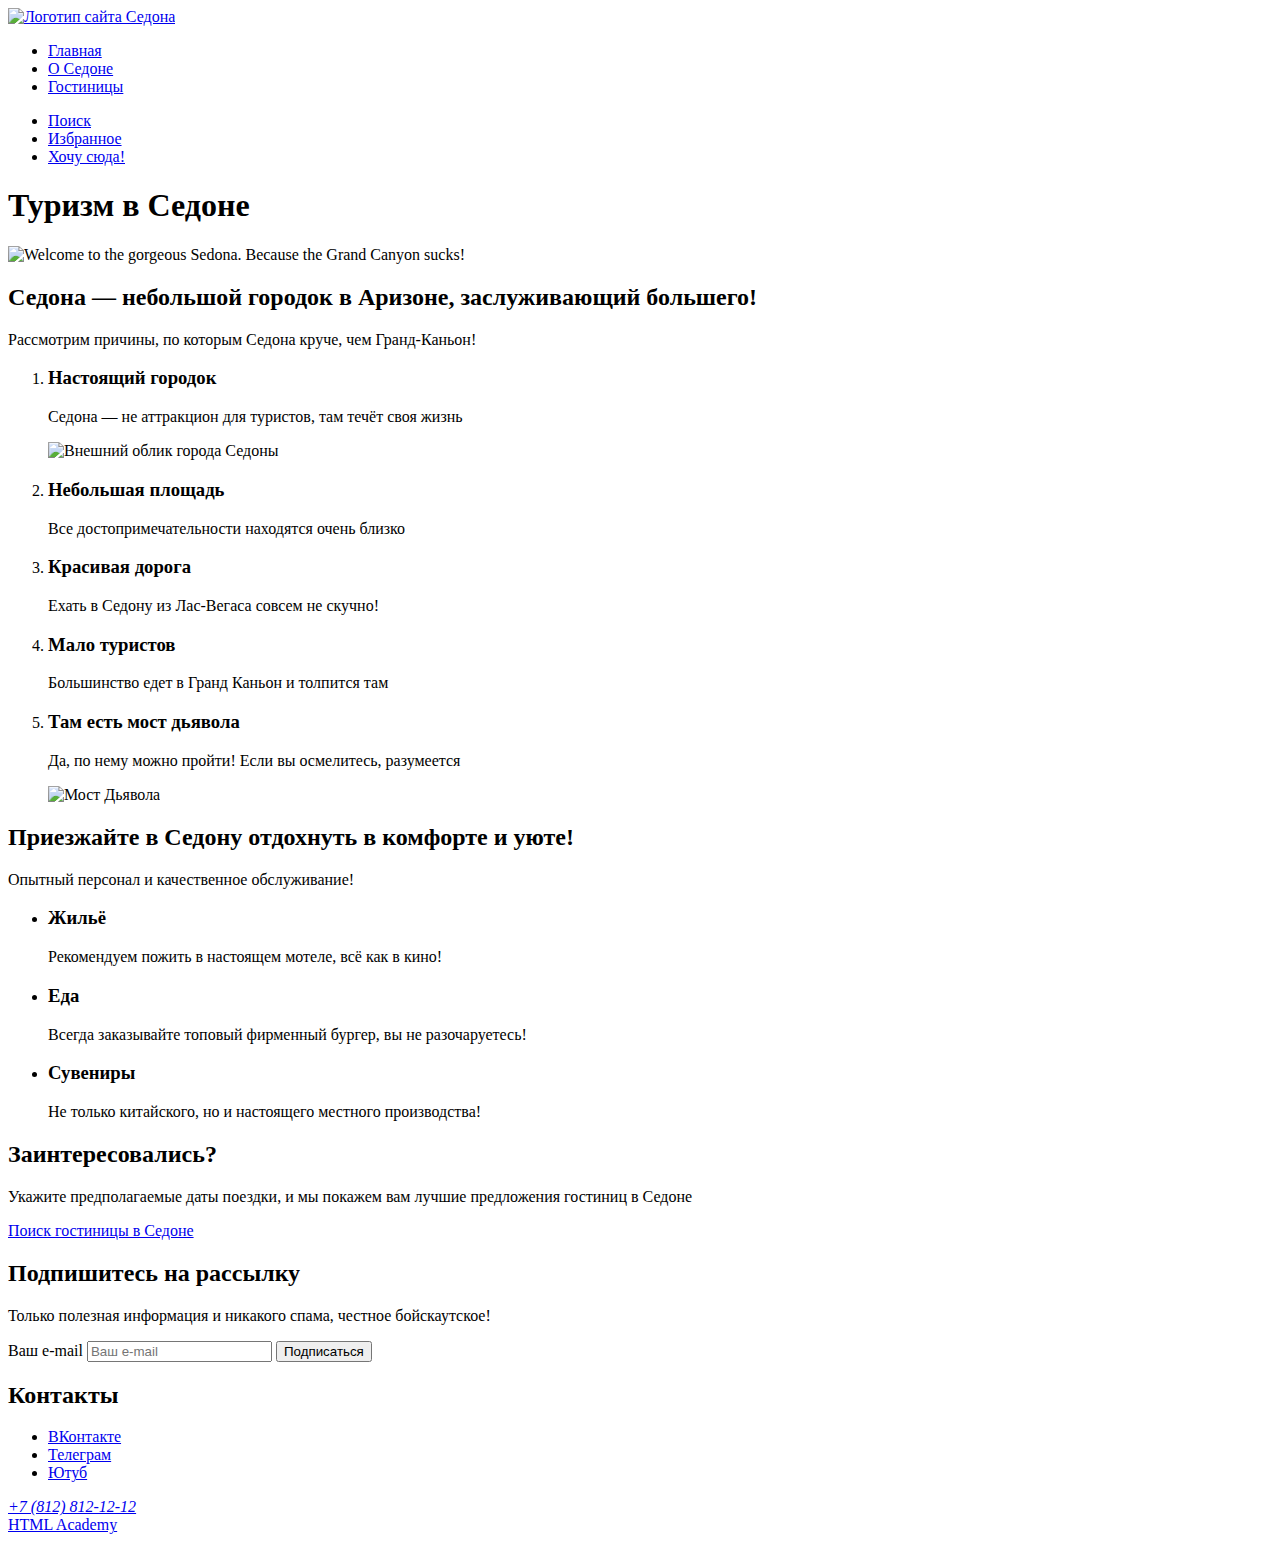
==== 2/index.html @ 7b0319bc ":heavy_check_mark: Сборка #2" ====
<!DOCTYPE html>
<html lang="ru">
  <head>
    <meta charset="utf-8">
    <title>HTML Academy: Седона</title>
    <base href="https://htmlacademy-htmlcss.github.io/1766081-sedona-36/2/">
</head>
  <body>

    <!-- ХЕДЕР -->
    <header class="page-header">

      <!-- Логотип в хедере-->
      <a class="header-logo" href="index.html">
        <img class="logo-image" src="#" alt="Логотип сайта Седона">
      </a>

      <!-- Главное меню -->
      <nav class="main-navigation">
        <ul class="navigation-list">
          <li class="navigation-item">
            <a class="navigation-link navigation-link-current" href="index.html">
              Главная
            </a>
          </li>
          <li class="navigation-item">
            <a class="navigation-link" href="#">
              О Седоне
            </a>
          </li>
          <li class="navigation-item">
            <a class="navigation-link" href="catalog.html">
              Гостиницы
            </a>
          </li>
        </ul>

        <!-- Пользовательское меню -->
        <ul class="navigation-list navigation-user">
          <li class="navigation-item">
            <a class="navigation-button" href="#">
              <span class="visually-hidden">
                Поиск
              </span>
            </a>
          </li>
          <li class="navigation-item">
            <a class="navigation-button" href="#">
              <span class="visually-hidden">
                Избранное
              </span>
            </a>
          </li>
          <li class="navigation-item">
            <a class="navigation-button button button-link" href="#">
              Хочу сюда!
            </a>
          </li>
        </ul>
      </nav>

    </header>

    <!-- СОДЕРЖИМОЕ СТРАНИЦЫ -->
    <main class="main-container main-index">

      <!-- Хиро -->
      <section class="hero">
        <h1 class="visually-hidden">
          Туризм в Седоне
        </h1>
        <div class="hero-divider">
          <img class="hero-slogan" src="#" alt="Welcome to the gorgeous Sedona. Because the Grand Canyon sucks!">
        </div>
      </section>

      <!-- Преимущества -->
      <section class="advantages">

        <!-- Шапка преимуществ -->
        <header class="advantages-header">
          <h2 class="advantages-title heading">
            Седона — небольшой городок в Аризоне, заслуживающий большего!
          </h2>
          <p class="heading-tagline">
            Рассмотрим причины, по которым Седона круче, чем Гранд-Каньон!
          </p>
        </header>

        <!-- Список преимуществ -->
        <ol class="advantages-list">

          <!-- 1 преимущество -->
          <li class="advantages-item">
            <div class="reason reason-photo">
              <h3 class="reason-title">
                Настоящий городок
              </h3>
              <p class="reason-tagline">
                Седона — не аттракцион для туристов, там течёт своя жизнь
              </p>
            </div>
            <img class="advantages-photo" src="#" alt="Внешний облик города Седоны">
          </li>

          <!-- 2 преимущество -->
          <li class="reason">
            <h3 class="reason-title">
              Небольшая площадь
            </h3>
            <p class="reason-tagline">
              Все достопримечательности находятся очень близко
            </p>
          </li>

          <!-- 3 преимущество -->
          <li class="reason reason-center">
            <h3 class="reason-title">
              Красивая дорога
            </h3>
            <p class="reason-tagline">
              Ехать в Седону из Лас-Вегаса совсем не скучно!
            </p>
          </li>

          <!-- 4 преимущество -->
          <li class="reason">
            <h3 class="reason-title">
              Мало туристов
            </h3>
            <p class="reason-tagline">
              Большинство едет в Гранд Каньон и толпится там
            </p>
          </li>

          <!-- 5 преимущество -->
          <li class="advantages-item">
            <div class="reason reason-photo">
              <h3 class="reason-title">
                Там есть мост дьявола
              </h3>
              <p class="reason-tagline">
                Да, по нему можно пройти! Если вы осмелитесь, разумеется
              </p>
            </div>
            <img class="advantages-photo advantages-photo-order" src="#" alt="Мост Дьявола">
          </li>

        </ol>
      </section>

      <!-- Сервисы -->
      <section class="services">

        <!-- Шапка сервисов -->
        <header class="services-header">
          <h2 class="services-title heading">
            Приезжайте в Седону отдохнуть в комфорте и уюте!
          </h2>
          <p class="heading-tagline">
            Опытный персонал и качественное обслуживание!
          </p>
        </header>

        <!-- Список сервисов-->
        <ul class="services-list">

          <li class="services-item services-housing">
            <h3 class="reason-title services-title">
              Жильё
            </h3>
            <p class="reason-tagline services-tagline">
              Рекомендуем пожить в настоящем мотеле, всё как в кино!
            </p>
          </li>
          <li class="services-item services-food">
            <h3 class="reason-title services-title">
              Еда
            </h3>
            <p class="reason-tagline services-tagline">
              Всегда заказывайте топовый фирменный бургер, вы не разочаруетесь!
            </p>
          </li>
          <li class="services-item services-souvenir">
            <h3 class="reason-title services-title">
              Сувениры
            </h3>
            <p class="reason-tagline services-tagline">
              Не только китайского, но и настоящего местного производства!
            </p>
          </li>

        </ul>

        <!-- Поиск гостиницы -->
      <section class="search-hotel">
        <h2 class="search-hotel-title heading">
          Заинтересовались?
        </h2>
        <p class="find-hotel-tagline">
          Укажите предполагаемые даты поездки, и мы покажем вам лучшие предложения гостиниц в Седоне
        </p>
        <a class="button button-link" href="catalog.html">
          Поиск гостиницы в Cедоне
        </a>
      </section>

      <!-- Подписка -->
      <section class="subscribe subscribe-index">
        <h2 class="subscribe-title heading">
          Подпишитесь на рассылку
        </h2>
        <p class="subscribe-tagline">
          Только полезная информация и никакого спама, честное бойскаутское!
        </p>
        <form class="subscribe-form" action="https://echo.htmlacademy.ru/" method="post">
          <label for="email" class="visually-hidden">
            Ваш e-mail
          </label>
          <input type="text" id="email" name="subscribe-email" placeholder="Ваш e-mail">
          <button class="subscribe-button button" type="submit">
            Подписаться
          </button>
        </form>
      </section>

    </main>

    <!-- ФУТЕР -->
    <footer class="page-footer">
      <h2 class="visually-hidden">
        Контакты
      </h2>

      <!-- Ссылки на социальные сети -->
      <ul class="social-list">
        <li class="social-item">
          <a class="social-button" href="https://vk.com/htmlacademy">
            <span class="visually-hidden">
              ВКонтакте
            </span>
          </a>
        </li>
        <li class="social-item">
          <a class="social-button" href="https://t.me/htmlacademy">
            <span class="visually-hidden">
              Телеграм
            </span>
          </a>
        </li>
        <li class="social-item">
          <a class="social-button" href="https://www.youtube.com/c/htmlacademyrus">
            <span class="visually-hidden">
              Ютуб
            </span>
          </a>
        </li>
      </ul>

      <!-- Телефон -->
      <address class="footer-address">
        <a class="footer-address-phone" href="tel:+78128121212">
          +7 (812) 812-12-12
        </a>
      </address>

      <!-- Баннер HTML Academy -->
      <a class="htmlacademy-link" href="https://htmlacademy.ru/">
        <span class="visually-hidden">
          HTML Academy
        </span>
      </a>

    </footer>

  </body>
</html>
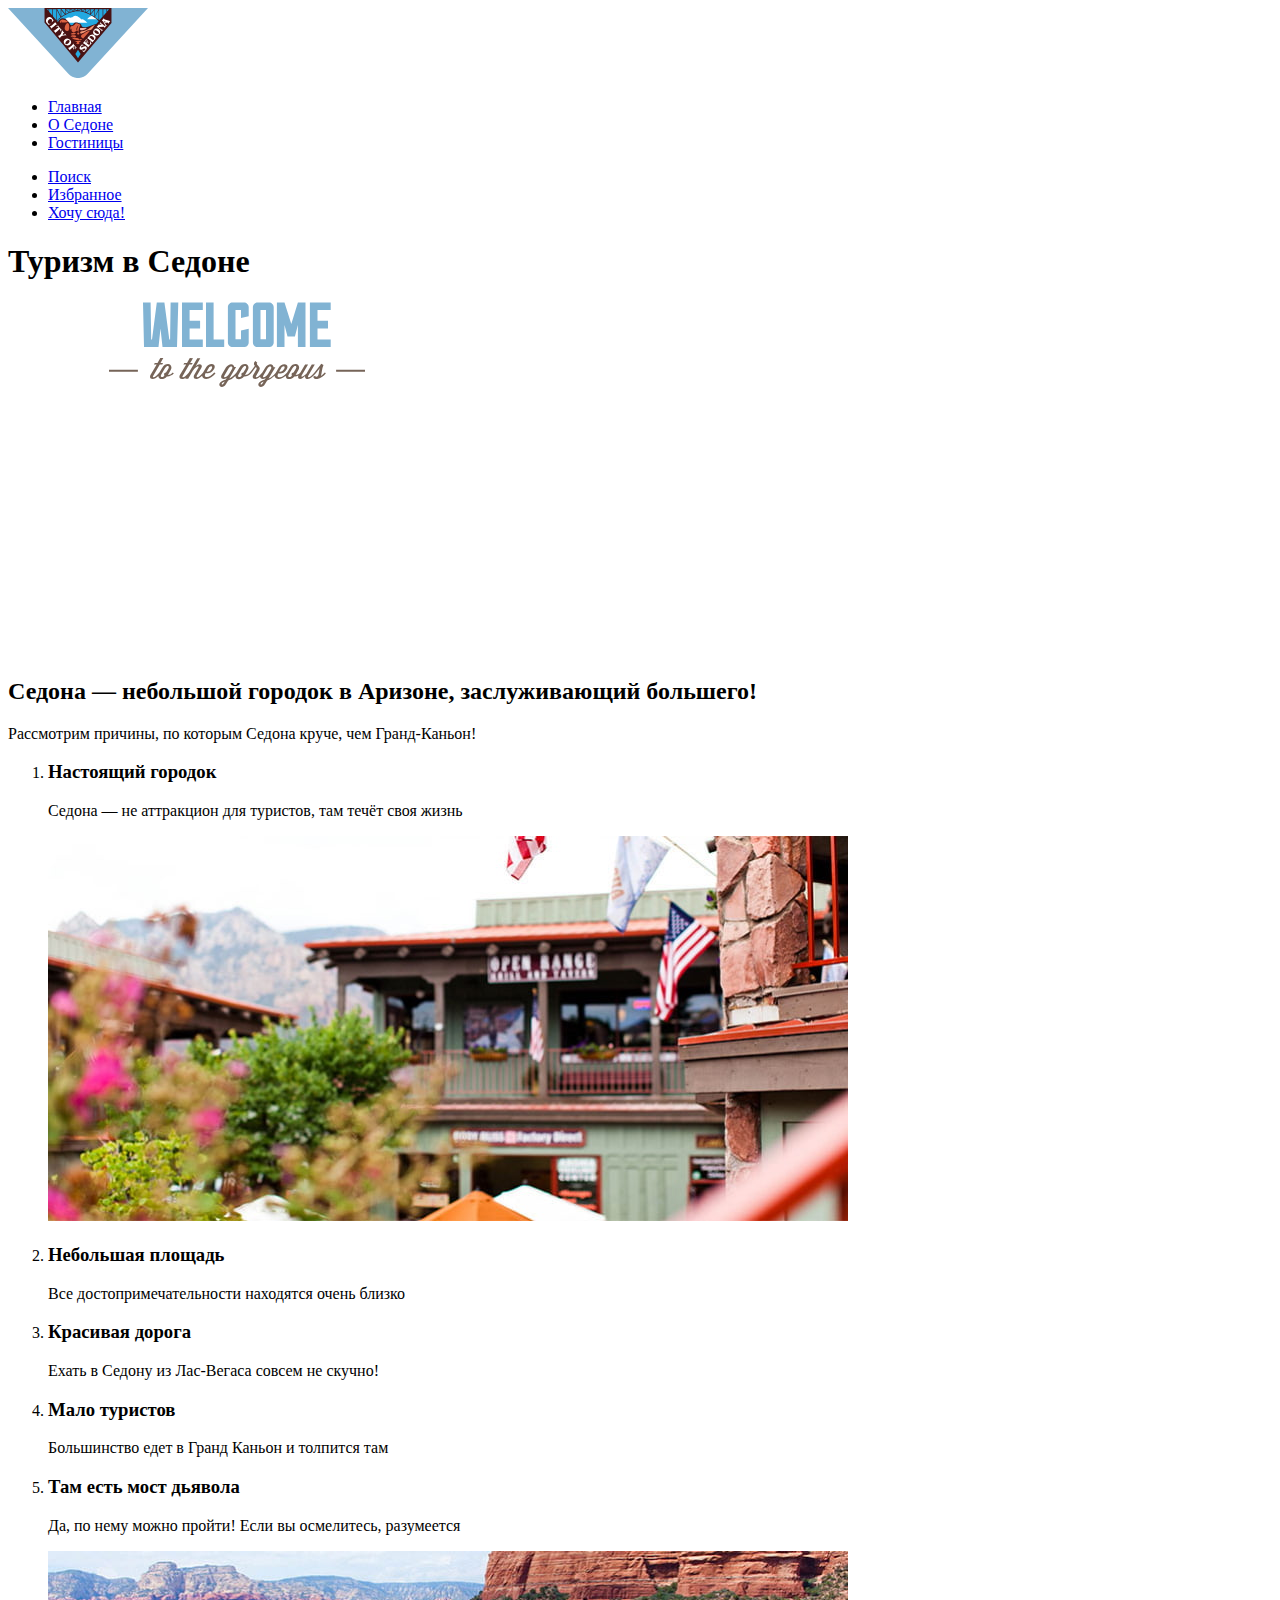
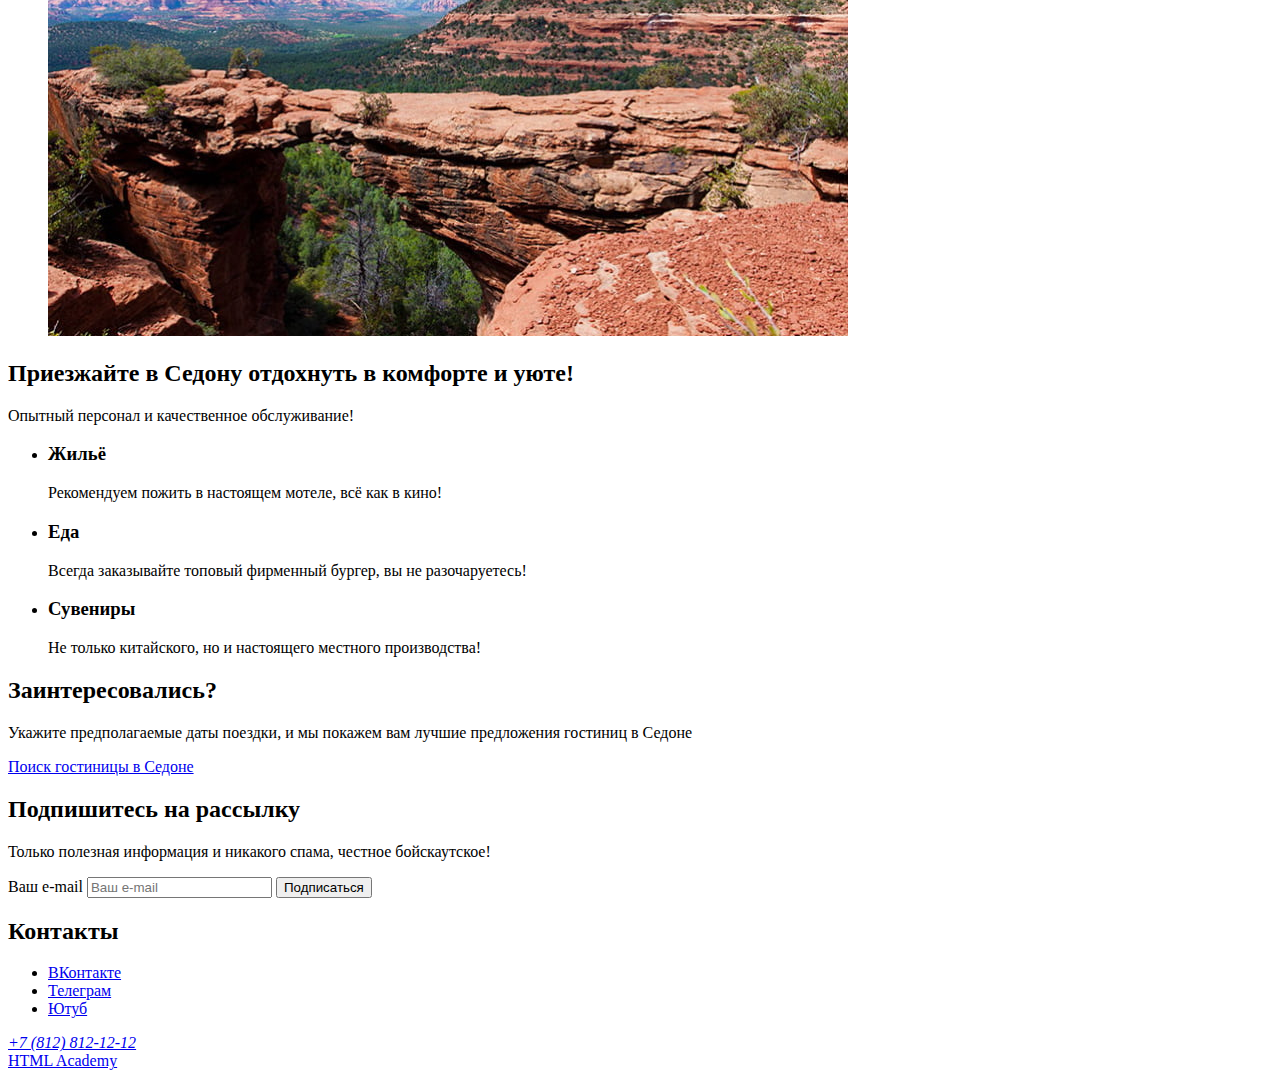
==== commit 0d2faa37: ":heavy_check_mark: Сборка #2" ====
--- a/2/index.html
+++ b/2/index.html
@@ -12,7 +12,7 @@
 
       <!-- Логотип в хедере-->
       <a class="header-logo" href="index.html">
-        <img class="logo-image" src="#" alt="Логотип сайта Седона">
+        <img class="logo-image" src="images/logo/sedona-logo.svg" width="140" height="70" alt="Логотип сайта Седона">
       </a>
 
       <!-- Главное меню -->
@@ -70,7 +70,7 @@
           Туризм в Седоне
         </h1>
         <div class="hero-divider">
-          <img class="hero-slogan" src="#" alt="Welcome to the gorgeous Sedona. Because the Grand Canyon sucks!">
+          <img class="hero-slogan" src="images/index/svg/hero-slogan.svg" width="458" height="352" alt="Welcome to the gorgeous Sedona. Because the Grand Canyon sucks!">
         </div>
       </section>
 
@@ -100,7 +100,7 @@
                 Седона — не аттракцион для туристов, там течёт своя жизнь
               </p>
             </div>
-            <img class="advantages-photo" src="#" alt="Внешний облик города Седоны">
+            <img class="advantages-photo" src="images/index/advantages-townscape.jpg" width="800" height="385" alt="Внешний облик города Седоны">
           </li>
 
           <!-- 2 преимущество -->
@@ -143,7 +143,7 @@
                 Да, по нему можно пройти! Если вы осмелитесь, разумеется
               </p>
             </div>
-            <img class="advantages-photo advantages-photo-order" src="#" alt="Мост Дьявола">
+            <img class="advantages-photo advantages-photo-order" src="images/index/advantages-devils-bridge.jpg" width="800" height="385" alt="Мост Дьявола">
           </li>
 
         </ol>
@@ -191,6 +191,7 @@
           </li>
 
         </ul>
+      </section>
 
         <!-- Поиск гостиницы -->
       <section class="search-hotel">
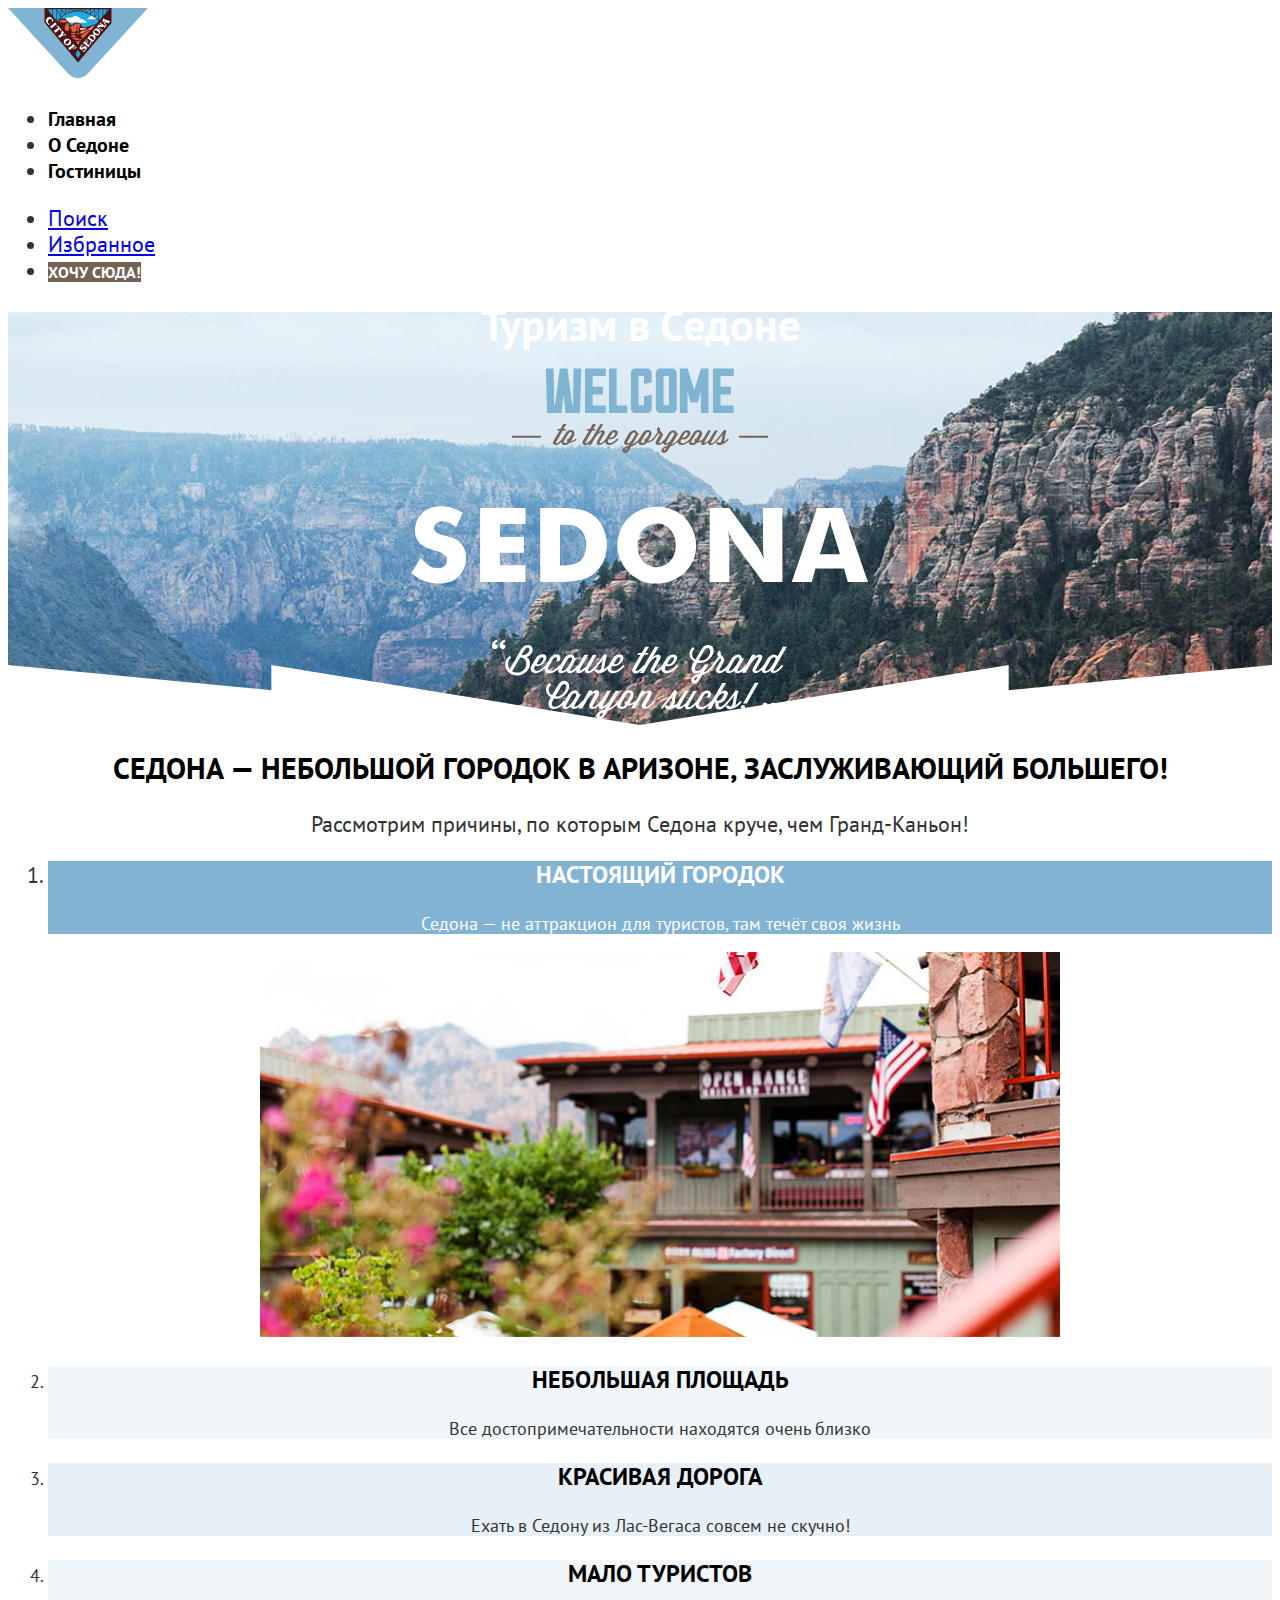
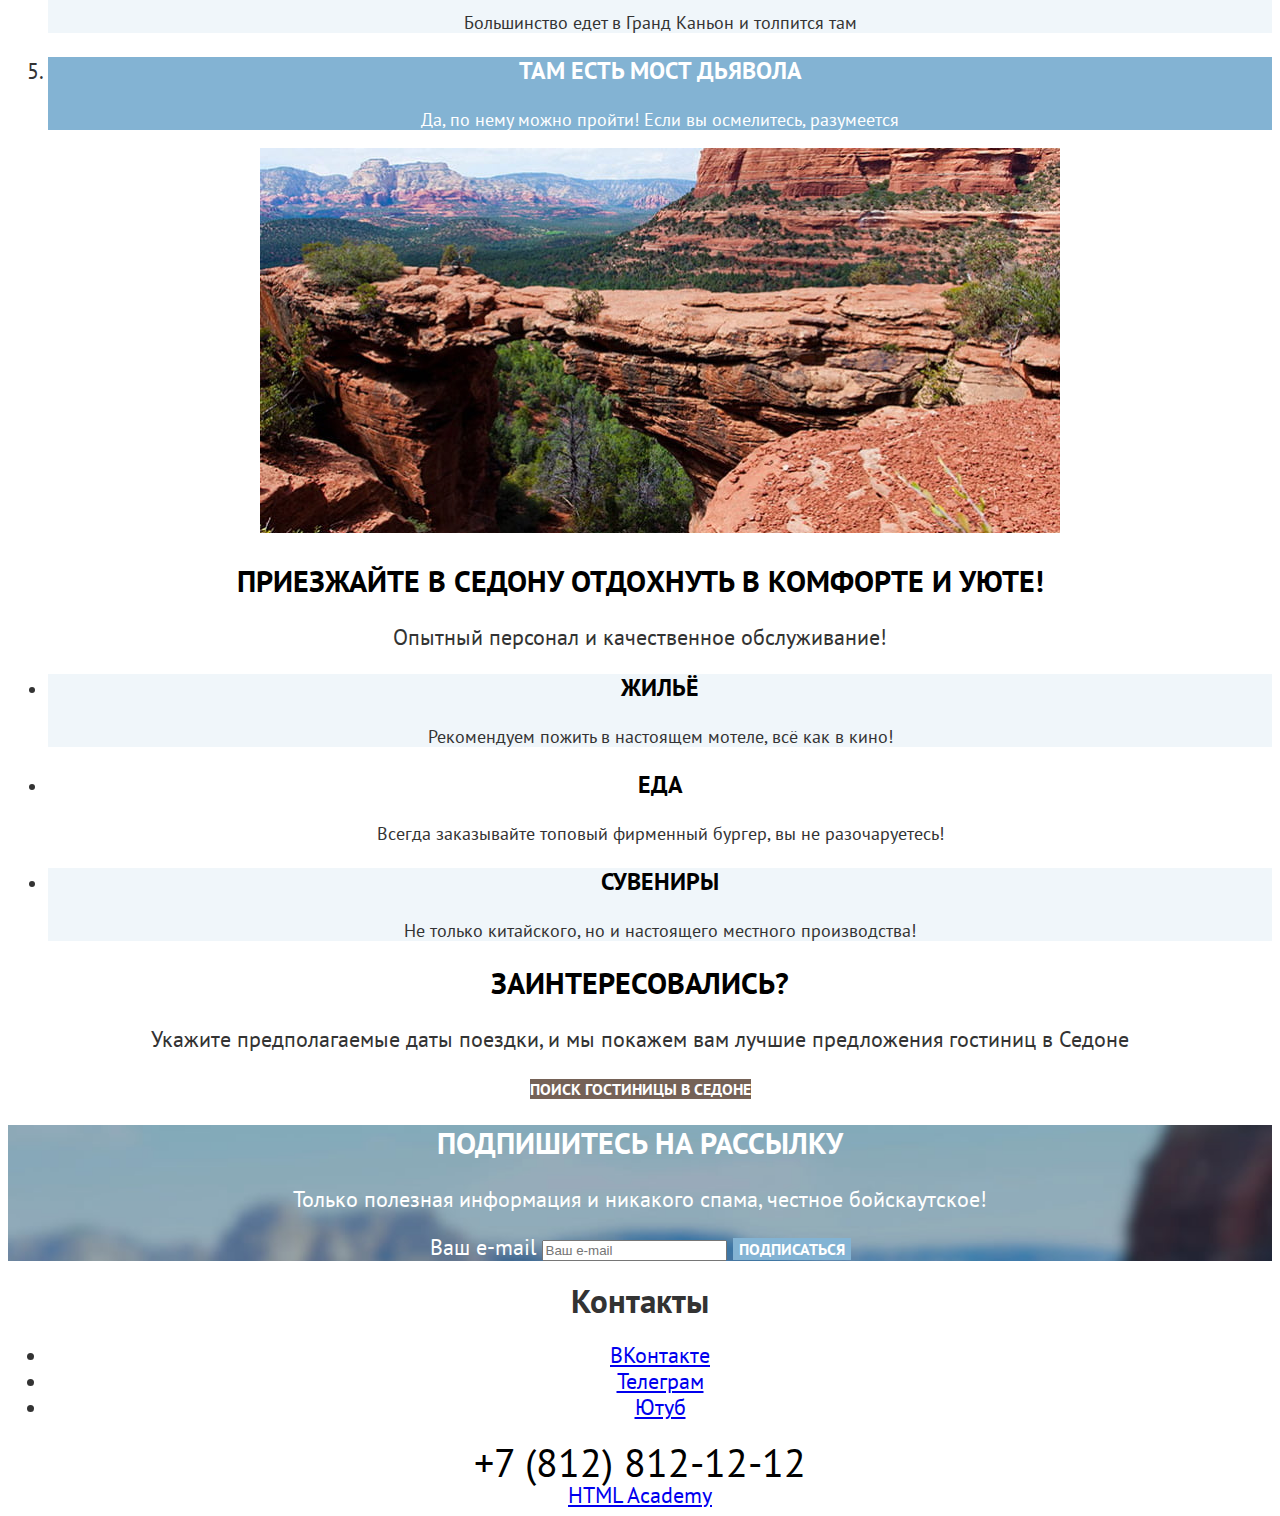
==== commit 9da9dac2: ":heavy_check_mark: Сборка #2" ====
--- a/2/index.html
+++ b/2/index.html
@@ -3,6 +3,7 @@
   <head>
     <meta charset="utf-8">
     <title>HTML Academy: Седона</title>
+    <link rel="stylesheet" href="styles/styles.css">
     <base href="https://htmlacademy-htmlcss.github.io/1766081-sedona-36/2/">
 </head>
   <body>
@@ -198,7 +199,7 @@
         <h2 class="search-hotel-title heading">
           Заинтересовались?
         </h2>
-        <p class="find-hotel-tagline">
+        <p class="search-hotel-tagline">
           Укажите предполагаемые даты поездки, и мы покажем вам лучшие предложения гостиниц в Седоне
         </p>
         <a class="button button-link" href="catalog.html">
--- a/2/styles/styles.css
+++ b/2/styles/styles.css
@@ -0,0 +1,196 @@
+/* Шрифты */
+
+@font-face {
+  font-family: "PT Sans";
+  font-style: normal;
+  font-weight: 400;
+  src: url("../fonts/ptsans-400.woff2") format("woff2");
+  font-display: swap;
+}
+
+@font-face {
+  font-family: "PT Sans";
+  font-style: normal;
+  font-weight: 700;
+  src: url("../fonts/ptsans-700.woff2") format("woff2");
+  font-display: swap;
+}
+
+/* Основное */
+
+body {
+  font-family: "PT Sans", sans-serif;
+  font-size: 22px;
+  line-height: 26px;
+  color: #333333;
+  background-color: #FFFFFF;
+  text-align: center;
+}
+
+.main-catalog {
+  text-align: left;
+}
+
+.heading {
+  font-size: 30px;
+  line-height: 36px;
+  color: #000000;
+  font-weight: 700;
+  text-transform: uppercase;
+}
+
+.heading-tagline {
+  color: #333333;
+  margin: 0;
+  padding: 0;
+}
+
+/* Хедер */
+
+.page-header {
+  text-align: left;
+}
+
+.navigation-link {
+  font-size: 20px;
+  line-height: 24px;
+  font-weight: 700;
+  color: #000000;
+  text-decoration: none; /* без подчёркивания */
+}
+
+/* Футер */
+
+.footer-address-phone {
+  font-size: 40px;
+  line-height: 40px;
+  font-style: normal;
+  color: #000000;
+  text-decoration: none; /* без подчёркивания */
+}
+
+/* Кнопки */
+
+.button {
+  font-family: inherit;
+  font-size: 16px;
+  line-height: 20px;
+  font-weight: 700;
+  text-align: center;
+  color: #FFFFFF;
+  background-color: #83B3D3;
+  text-decoration: none;
+  text-transform: uppercase;
+  border: none;
+}
+
+.button-link {
+  background-color: #756257;
+}
+
+.favorite-selected {
+  background-color: #7DB54F;
+}
+
+.button-reset {
+  background-color: transparent;
+}
+
+/* Приветствие */
+
+.hero {
+  color: #FFFFFF;
+  background-color: #68A2CA;
+  background-image: url("../images/index/hero-background.jpg");
+  background-size: 100% auto;
+  background-repeat: no-repeat;
+}
+
+.hero-divider {
+  background-position: bottom;
+  background-image: url("../images/index/svg/hero-divider.svg");
+  background-size: 100% auto;
+  background-repeat: no-repeat;
+}
+
+/* Преимущества */
+
+.reason {
+  font-size: 18px;
+  line-height: 21px;
+  background-color: rgba(131, 179, 211, 0.12);
+}
+
+.reason-photo {
+  background-color: #83B3D3;
+  color: #FFFFFF;
+}
+
+.reason-center {
+  background-color: rgba(131, 179, 211, 0.2);
+}
+
+.reason-title {
+  color: #000000;
+  font-weight: 700;
+  text-transform: uppercase;
+  font-size: 24px;
+  line-height: 28px;
+}
+
+.reason-photo .reason-title {
+  color: #FFFFFF
+}
+
+/* Сервисы */
+
+.services-item {
+  font-size: 18px;
+  line-height: 21px;
+  background-color: rgba(131, 179, 211, 0.12);
+}
+
+.services-housing {
+  background-image: url("../images/index/svg/housing.svg");
+  background-repeat: no-repeat;
+}
+
+.services-food {
+  background-color:#FFFFFF;
+  background-image: url("../images/index/svg/food.svg");
+  background-repeat: no-repeat;
+}
+
+.services-souvenir {
+  background-image: url("../images/index/svg/souvenir.svg");
+  background-repeat: no-repeat;
+}
+
+/* Подписка */
+
+.subscribe {
+  text-align: center;
+}
+
+.subscribe-index {
+  background-color: #68A2CA;
+  color: #FFFFFF;
+  background-image: url("../images/index/subscribe-background.jpg");
+  background-size: 100% auto;
+  background-repeat: no-repeat;
+}
+
+.subscribe-index .subscribe-title {
+  color: #FFFFFF;
+}
+
+/* Фильтры каталога */
+
+.catalog-container {
+  background-color: #68A2CA;
+  color: #FFFFFF;
+  background-image: url("../images/catalog/catalog-background.jpg");
+  background-size: 100% auto;
+  background-repeat: no-repeat;
+  text-align: left;
+}
